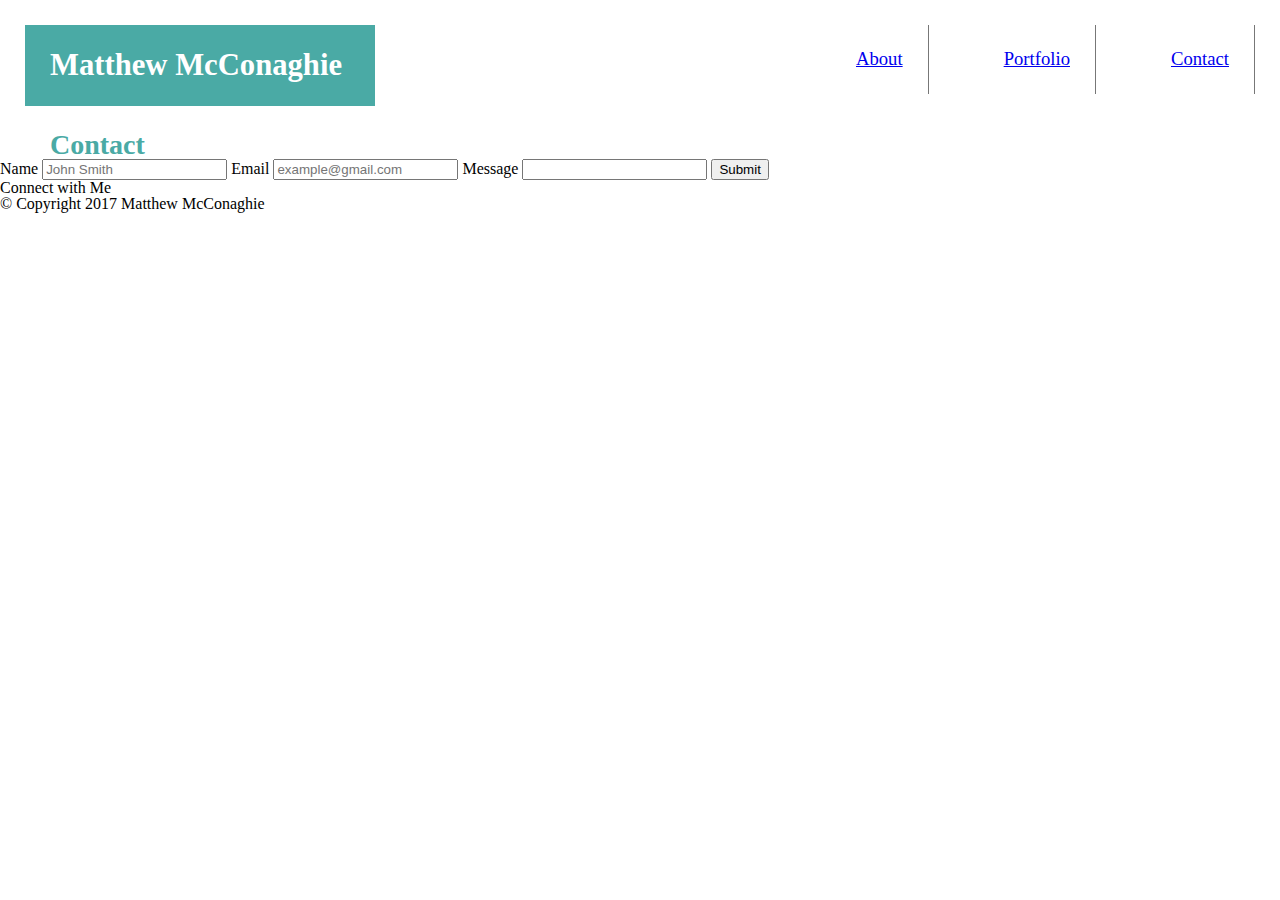
==== contact.html @ 14a53342 "most recent changes" ====
<!DOCTYPE html>
<html lang="en-us">

<head>
  <meta charset="UTF-8">
  <title>Contact Me</title>
  <link rel="stylesheet" type="text/css" href="assets/css/reset.css">
  <link rel="stylesheet" type="text/css" href="assets/css/style.css">

</head>
<body>

<div id="myname">
<h1>Matthew McConaghie</h1>
</div>

	<div class="navBar">
		<p><a href="contact.html">Contact</a></p>
	</div>

	<div class="navBar">
		<p><a href="portfolio.html">Portfolio</a></p>
	</div>

	<div class="navBar">
		<p><a href="index.html">About</a></p>
	</div>	

<h2>Contact</h2>

<div class="contactform">
  <form action="/action_page.php">

    <label for="name">Name</label>
    <input type="text" id="name" name="firstlast" placeholder="John Smith">

    <label for="email">Email</label>
    <input type="text" id="email" name="email" placeholder="example@gmail.com">

    <label for="message">Message</label>
    <input type="text" id="message" name="message">

    <input type="submit" value="Submit">

  </form>
</div>

<h3>Connect with Me</h3>

<p>© Copyright 2017 Matthew McConaghie</p>

</body>
</html>
---- assets/css/style.css ----
#myname {
	width: 300px;
    background: #4aaaa5;
    padding: 25px;
    margin: 25px;
    font-size: 23pt;
    color: white;
    font-weight: bold;
    display: inline-block;
}

.navBar {
	float: right;
	color: #777777;
	padding: 25px;
	margin: 25px;
	font-size: 14pt;
	border-right: .5px solid #777777;
	border-width: 1px;
}
	
h2 {
	font-size: 21pt;
	color: #4aaaa5;
	font-weight: bold;
	text-indent: 50px;
}

.about {
	font-family: Arial, Helvetica, sans-serif;
	color: #777777;

}

img {
	width: 200px;
	height: 300px;
	padding: 25px;
	margin: 25px;
}
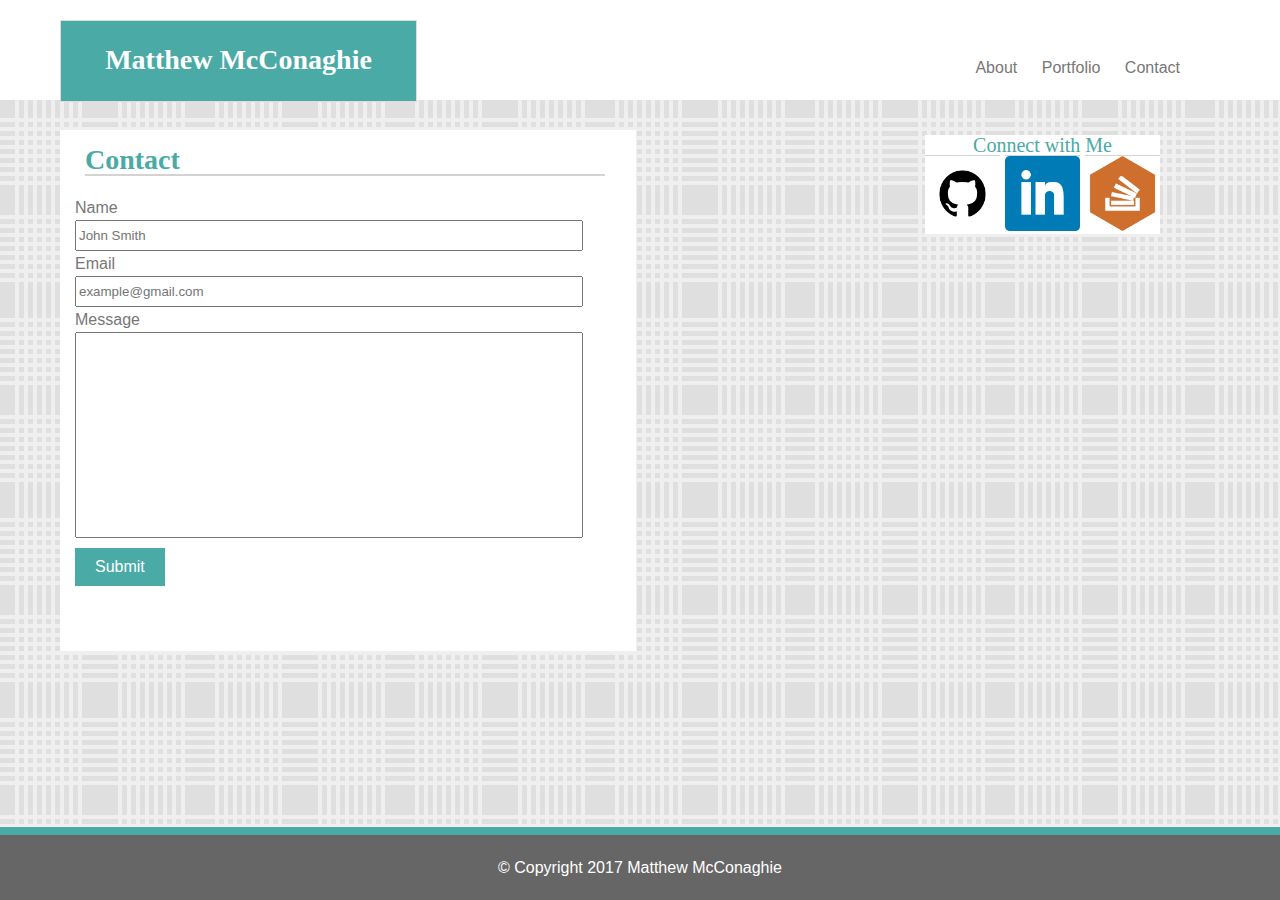
==== commit 05102029: "revised uplaod" ====
--- a/contact.html
+++ b/contact.html
@@ -3,51 +3,69 @@
 
 <head>
   <meta charset="UTF-8">
-  <title>Contact Me</title>
+  <title>McConaghie</title>
   <link rel="stylesheet" type="text/css" href="assets/css/reset.css">
   <link rel="stylesheet" type="text/css" href="assets/css/style.css">
 
 </head>
+
 <body>
-
-<div id="myname">
-<h1>Matthew McConaghie</h1>
-</div>
-
-	<div class="navBar">
-		<p><a href="contact.html">Contact</a></p>
+<nav class="header">
+	<div class="myname">
+	<h1>Matthew McConaghie</h1>
 	</div>
 
-	<div class="navBar">
-		<p><a href="portfolio.html">Portfolio</a></p>
+	<div class="links">
+		<ul id="list">
+			<li><a href="index.html">About</a></li>
+			<li><a href="portfolio.html">Portfolio</a></li>
+			<li><a href="contact.html">Contact</a></li>
+		</ul>
+	</div>
+</nav>
+<section class="container">
+	<div class="contact">
+	<h2>Contact</h2>
+		<p>
+		<div class="contactform">
+		  <form action="/action_page.php">
+
+		    <label for="name">Name</label><br>
+		    <input type="text" id="yourname" name="firstlast" placeholder="John Smith">
+		<br>
+		    <label for="email">Email</label><br>
+		    <input type="text" id="email" name="email" placeholder="example@gmail.com">
+		<br>
+		    <label for="message">Message</label><br>
+		    <input type="text" id="message" name="message">
+		<br>
+		    <input type="submit" id="submit" value="Submit">
+			</form>
+		</div>
+		</p>
 	</div>
 
-	<div class="navBar">
-		<p><a href="index.html">About</a></p>
-	</div>	
+	<aside class="sidebar">
+		<h3>Connect with Me</h3>
+		<a href="#" alt="github">
+			<img id="logos" src="assets/images/githublogo.png">
+		</a>
+		<a href="#" alt="linkedin">
+			<img id="logos" src="assets/images/linkedinlogo.png">
+		</a>
+		<a href="#" alt="stackoverflow">
+			<img id="logos" src="assets/images/stackoverflowlogo.png">
+		</a>
+	</aside>
 
-<h2>Contact</h2>
-
-<div class="contactform">
-  <form action="/action_page.php">
-
-    <label for="name">Name</label>
-    <input type="text" id="name" name="firstlast" placeholder="John Smith">
-
-    <label for="email">Email</label>
-    <input type="text" id="email" name="email" placeholder="example@gmail.com">
-
-    <label for="message">Message</label>
-    <input type="text" id="message" name="message">
-
-    <input type="submit" value="Submit">
-
-  </form>
-</div>
-
-<h3>Connect with Me</h3>
-
-<p>© Copyright 2017 Matthew McConaghie</p>
+</section>
 
 </body>
+
+<footer>
+	<div id="copyright">
+© Copyright 2017 Matthew McConaghie
+	</div>
+</footer>
+
 </html>--- a/assets/css/style.css
+++ b/assets/css/style.css
@@ -1,46 +1,212 @@
-
-
-#myname {
-	width: 300px;
-    background: #4aaaa5;
-    padding: 25px;
-    margin: 25px;
-    font-size: 23pt;
-    color: white;
-    font-weight: bold;
+.header {
+	background-color: white;
+	float: left;
+	width: 100%;
+	height: 50px;
+	padding-top: 20px;
+	padding-bottom: 30px;
+	top: 0;
+	left: 0;
+}
+
+.myname {
+	width: 355px;
+	height: 60px;
+    background-color: #4aaaa5;
+    padding-bottom: 20px;
+    text-align: center;
+    margin-left: 60px;
+    top: 0px;   
+    border: 1px solid #dddddd;
     display: inline-block;
 }
 
-.navBar {
+h1 {
+	color: white;
+	font-size: 21pt;
+	font-weight: bold;
+	padding-top: 25px;
+	font-family: 'Georgia', Times, Times New Roman, serif;
+}
+
+.links {
 	float: right;
+	padding: 40px;
+	margin-right: 50px;
+	font-size: 12pt;
+	font-family: 'Arial', 'Helvetica Neue', Helvetica, sans-serif;
+}
+
+a {
+	text-decoration: none;
 	color: #777777;
-	padding: 25px;
-	margin: 25px;
-	font-size: 14pt;
-	border-right: .5px solid #777777;
-	border-width: 1px;
-}
-	
+}
+
+li {
+	display: inline;
+	padding: 10px;
+	text-decoration: none;
+}
+
+.about {
+	height: 400px;
+	float: left;
+	text-align: left;
+	width: 60%;
+	margin-top: 40px;
+	margin-left: 60px;
+	margin-bottom: 70px;
+}
+
+body {
+	background-image: url(../images/clothbackground.png);
+}
+
+
 h2 {
 	font-size: 21pt;
 	color: #4aaaa5;
 	font-weight: bold;
-	text-indent: 50px;
-}
-
-.about {
+	float: left;
+	width: 520px;
+	background-color: white;
+	border-top: 1px solid white;
+	margin-left: 10px;
+	border-bottom: 2px solid #D3D3D3;
+}
+
+p {
+	width: 520px;
 	font-family: Arial, Helvetica, sans-serif;
 	color: #777777;
-
-}
-
-img {
+	padding-top: 38px;
+	padding-bottom: 10px;
+	padding-right: 10px;
+	padding-left: 10px;
+	background-color: white;
+	border: 1px solid white;
+	font-size: 12pt;
+}
+
+#profilepic {
+	float: left;
 	width: 200px;
 	height: 300px;
+	margin: 10px;
+}
+
+aside {
+	background-color: white;
+	text-align: center; 
+	float: right;
+	margin-top: 35px;
+	margin-right: 120px;
+	font-size: 15pt;
+	color: #4aaaa5;
+}
+
+#logos {
+	width: 75px;
+	height: 75px;
+	border-top: 1px solid #D3D3D3;
+}
+
+footer {
+	text-align: center;
+	background-color: #666666;
+	height: 65px;
+	border-top: 8px solid #4aaaa5;
+	position: fixed;
+	bottom: 0;
+	width: 100%;
+}
+
+#copyright {
+	padding-top: 25px;
+	color: white;
+	font-family: Arial, Helvetica, sans-serif;
+	clear: left;
+}
+
+#nature {
+	width: 300px;
+	height: 150px;
+	background-color: white;
 	padding: 25px;
-	margin: 25px;
-}
-
-
-
-
+}
+
+#airplane {
+	width: 300px;
+	height: 150px;
+	background-color: white;
+	padding: 25px;
+}
+
+#technology {
+	width: 300px;
+	height: 150px;
+	background-color: white;
+	padding: 25px;
+}
+
+.portfolio {
+	height: 550px;
+	width: 60%;
+	margin-top: 35px;
+	margin-left: 60px;
+	margin-bottom: 400px;
+	display: inline-block;
+}
+
+.contact {
+	float: left;
+	width: 45%;
+	background-color: white;
+	padding: 15px;
+	margin-top: 30px;
+	margin-left: 60px;
+	margin-bottom: 50px;
+	box-sizing: border-box;
+}
+
+.contactform {
+	font-family: Arial, Helvetica, sans-serif;
+	color: #777777;
+	line-height: 25px;
+}
+
+.pp {
+	text-align: center;
+}
+
+#yourname {
+	width: 500px;
+	height: 25px;
+}
+
+#email {
+	width: 500px;
+	height: 25px;
+}
+
+#message {
+	height: 200px;
+	width: 500px;
+}
+
+#submit {
+	background-color: #4aaaa5;
+    border: none;
+    color: white;
+    padding: 10px 20px;
+    text-align: center;
+    text-decoration: none;
+    display: inline-block;
+    font-size: 16px;
+    margin-top: 10px;
+    cursor: pointer;
+}
+
+
+
+
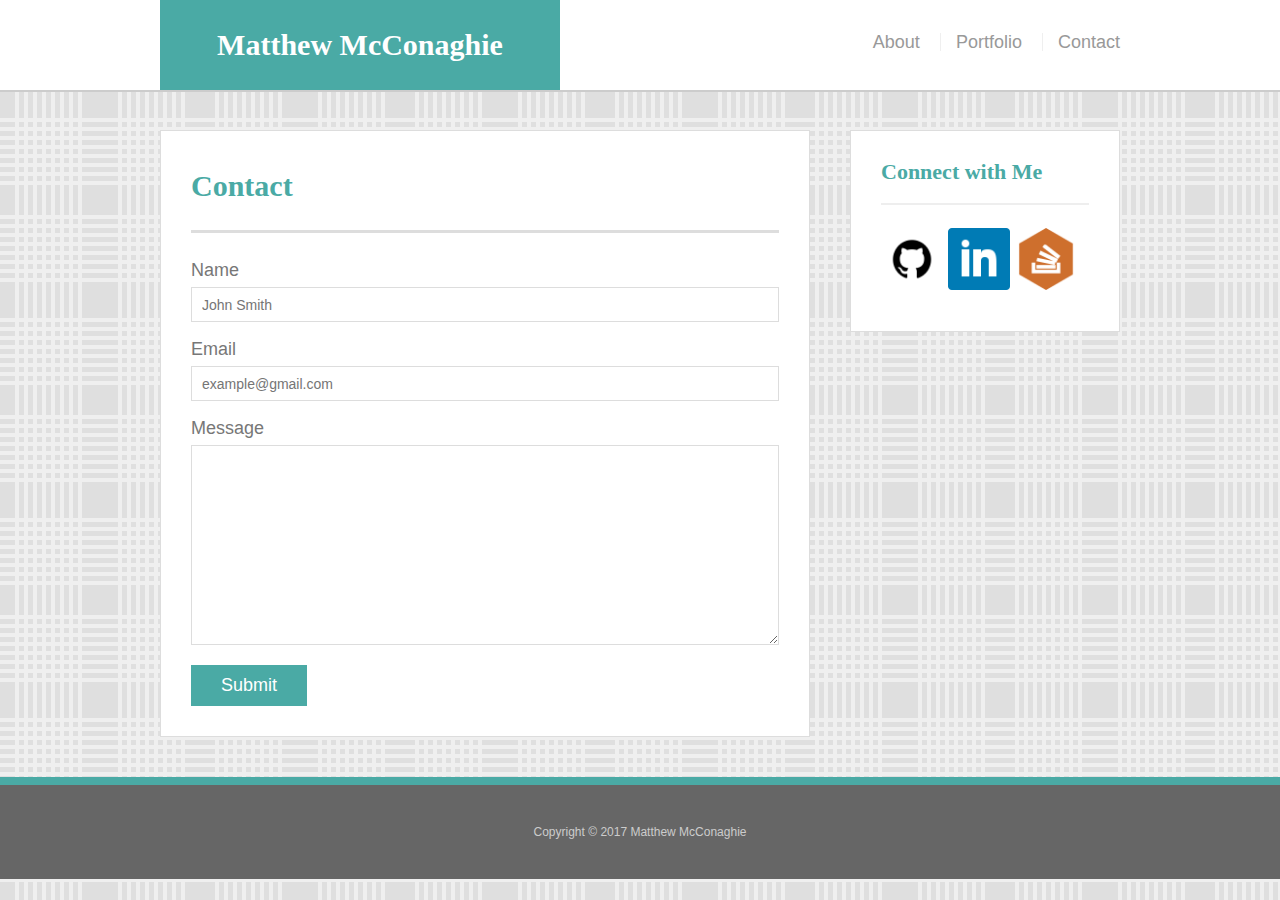
==== commit 4c1d1613: "finished product" ====
--- a/contact.html
+++ b/contact.html
@@ -1,71 +1,57 @@
-<!DOCTYPE html>
+<!doctype html>
 <html lang="en-us">
-
 <head>
   <meta charset="UTF-8">
-  <title>McConaghie</title>
+  <title>Contact | McConaghie</title>
   <link rel="stylesheet" type="text/css" href="assets/css/reset.css">
   <link rel="stylesheet" type="text/css" href="assets/css/style.css">
-
+  <link rel="shortcut icon" type="image/x-icon" href="assets/images/favicon.ico">
 </head>
-
 <body>
-<nav class="header">
-	<div class="myname">
-	<h1>Matthew McConaghie</h1>
-	</div>
-
-	<div class="links">
-		<ul id="list">
-			<li><a href="index.html">About</a></li>
-			<li><a href="portfolio.html">Portfolio</a></li>
-			<li><a href="contact.html">Contact</a></li>
-		</ul>
-	</div>
-</nav>
-<section class="container">
-	<div class="contact">
-	<h2>Contact</h2>
-		<p>
-		<div class="contactform">
-		  <form action="/action_page.php">
-
-		    <label for="name">Name</label><br>
-		    <input type="text" id="yourname" name="firstlast" placeholder="John Smith">
-		<br>
-		    <label for="email">Email</label><br>
-		    <input type="text" id="email" name="email" placeholder="example@gmail.com">
-		<br>
-		    <label for="message">Message</label><br>
-		    <input type="text" id="message" name="message">
-		<br>
-		    <input type="submit" id="submit" value="Submit">
-			</form>
-		</div>
-		</p>
-	</div>
-
-	<aside class="sidebar">
-		<h3>Connect with Me</h3>
-		<a href="#" alt="github">
-			<img id="logos" src="assets/images/githublogo.png">
-		</a>
-		<a href="#" alt="linkedin">
-			<img id="logos" src="assets/images/linkedinlogo.png">
-		</a>
-		<a href="#" alt="stackoverflow">
-			<img id="logos" src="assets/images/stackoverflowlogo.png">
-		</a>
-	</aside>
-
-</section>
-
+  <header id="masthead">
+    <div class="container">
+      <a href="index.html" id="logo">Matthew McConaghie</a>
+      <nav>
+        <a href="index.html">About</a>
+        <a href="portfolio.html">Portfolio</a>
+        <a href="contact.html">Contact</a>
+      </nav>
+    </div>
+  </header>
+  <div id="main-container" class="container">
+    <section class="main-section">
+      <h1>Contact</h1>
+      <form id="contact-form">
+        <ul>
+          <li>
+            <label for="name">Name</label>
+            <input type="text" id="name" name="name" placeholder="John Smith" required="required">
+          </li>
+          <li>
+            <label for="email">Email</label>
+            <input type="email" id="email" name="email" placeholder="example@gmail.com" required="required">
+          </li>
+          <li>
+            <label for="message">Message</label>
+            <textarea id="message" name="message" required="required"></textarea>
+          </li>
+        </ul>
+        <input type="submit">
+      </form>
+    </section>
+    <section class="sidebar">
+      <div id="connect">
+        <h2>Connect with Me</h2>
+        <a href="#"><img src="assets/images/githublogo.png" class="social" alt="GitHub" /></a>
+        <a href="#"><img src="assets/images/linkedinlogo.png" class="social" alt="LinkedIn" /></a>
+        <a href="#"><img src="assets/images/stackoverflowlogo.png" class="social" alt="Stack Overflow" /></a>
+      </div>
+    </section>
+  </div>
+  <footer>
+    <div class="container">
+      Copyright &copy; 2017 Matthew McConaghie
+    </div>
+  </footer>
 </body>
-
-<footer>
-	<div id="copyright">
-© Copyright 2017 Matthew McConaghie
-	</div>
-</footer>
-
 </html>--- a/assets/css/style.css
+++ b/assets/css/style.css
@@ -1,212 +1,202 @@
-.header {
-	background-color: white;
-	float: left;
-	width: 100%;
-	height: 50px;
-	padding-top: 20px;
-	padding-bottom: 30px;
-	top: 0;
-	left: 0;
-}
-
-.myname {
-	width: 355px;
-	height: 60px;
-    background-color: #4aaaa5;
-    padding-bottom: 20px;
-    text-align: center;
-    margin-left: 60px;
-    top: 0px;   
-    border: 1px solid #dddddd;
-    display: inline-block;
-}
-
+body {
+  font-family: Arial, "Helvetica Neue", Helvetica, sans-serif;
+  font-size: 18px;
+  line-height: 34px;
+  color: #777;
+  background: url("../images/clothbackground.png");
+}
+* {
+  box-sizing: border-box;
+}
+/* general */
+.container {
+  width: 100%;
+  max-width: 960px;
+  margin: 0 auto;
+  clear: both;
+}
+h1,
+h2,
+h3,
+p {
+  margin-bottom: 20px;
+}
+p:last-child {
+  margin-bottom: 0;
+}
+h1,
+h2,
+h3 {
+  font-family: Georgia, Times, "Times New Roman", serif;
+  font-weight: 700;
+  color: #4aaaa5;
+}
 h1 {
-	color: white;
-	font-size: 21pt;
-	font-weight: bold;
-	padding-top: 25px;
-	font-family: 'Georgia', Times, Times New Roman, serif;
-}
-
-.links {
-	float: right;
-	padding: 40px;
-	margin-right: 50px;
-	font-size: 12pt;
-	font-family: 'Arial', 'Helvetica Neue', Helvetica, sans-serif;
-}
-
-a {
-	text-decoration: none;
-	color: #777777;
-}
-
-li {
-	display: inline;
-	padding: 10px;
-	text-decoration: none;
-}
-
-.about {
-	height: 400px;
-	float: left;
-	text-align: left;
-	width: 60%;
-	margin-top: 40px;
-	margin-left: 60px;
-	margin-bottom: 70px;
-}
-
-body {
-	background-image: url(../images/clothbackground.png);
-}
-
-
-h2 {
-	font-size: 21pt;
-	color: #4aaaa5;
-	font-weight: bold;
-	float: left;
-	width: 520px;
-	background-color: white;
-	border-top: 1px solid white;
-	margin-left: 10px;
-	border-bottom: 2px solid #D3D3D3;
-}
-
-p {
-	width: 520px;
-	font-family: Arial, Helvetica, sans-serif;
-	color: #777777;
-	padding-top: 38px;
-	padding-bottom: 10px;
-	padding-right: 10px;
-	padding-left: 10px;
-	background-color: white;
-	border: 1px solid white;
-	font-size: 12pt;
-}
-
-#profilepic {
-	float: left;
-	width: 200px;
-	height: 300px;
-	margin: 10px;
-}
-
-aside {
-	background-color: white;
-	text-align: center; 
-	float: right;
-	margin-top: 35px;
-	margin-right: 120px;
-	font-size: 15pt;
-	color: #4aaaa5;
-}
-
-#logos {
-	width: 75px;
-	height: 75px;
-	border-top: 1px solid #D3D3D3;
-}
-
+  padding-bottom: 20px;
+  font-size: 30px;
+  line-height: 49px;
+  border-bottom: 3px solid #ddd;
+}
+h2,
+h3 {
+  font-size: 22px;
+}
+/* header */
+#masthead {
+  position: fixed;
+  z-index: 99;
+  width: 100%;
+  margin: 0 0 30px;
+  overflow: auto;
+  color: #fff;
+  background: #fff;
+  border-bottom: 2px solid #ccc;
+}
+#logo {
+  float: left;
+  width: 400px;
+  height: 90px;
+  font-family: Georgia, Times, "Times New Roman", serif;
+  font-size: 30px;
+  font-weight: 700;
+  line-height: 90px;
+  color: #fff;
+  text-align: center;
+  text-decoration: none;
+  background: #4aaaa5;
+}
+nav {
+  float: right;
+  margin-top: 25px;
+}
+nav a {
+  display: inline-block;
+  padding-left: 15px;
+  margin-left: 15px;
+  line-height: 18px;
+  color: #999;
+  text-decoration: none;
+  border-left: 1px solid #efefef;
+}
+nav a:first-child {
+  border-left: 0 none;
+}
+/* footer */
 footer {
-	text-align: center;
-	background-color: #666666;
-	height: 65px;
-	border-top: 8px solid #4aaaa5;
-	position: fixed;
-	bottom: 0;
-	width: 100%;
-}
-
-#copyright {
-	padding-top: 25px;
-	color: white;
-	font-family: Arial, Helvetica, sans-serif;
-	clear: left;
-}
-
-#nature {
-	width: 300px;
-	height: 150px;
-	background-color: white;
-	padding: 25px;
-}
-
-#airplane {
-	width: 300px;
-	height: 150px;
-	background-color: white;
-	padding: 25px;
-}
-
-#technology {
-	width: 300px;
-	height: 150px;
-	background-color: white;
-	padding: 25px;
-}
-
-.portfolio {
-	height: 550px;
-	width: 60%;
-	margin-top: 35px;
-	margin-left: 60px;
-	margin-bottom: 400px;
-	display: inline-block;
-}
-
-.contact {
-	float: left;
-	width: 45%;
-	background-color: white;
-	padding: 15px;
-	margin-top: 30px;
-	margin-left: 60px;
-	margin-bottom: 50px;
-	box-sizing: border-box;
-}
-
-.contactform {
-	font-family: Arial, Helvetica, sans-serif;
-	color: #777777;
-	line-height: 25px;
-}
-
-.pp {
-	text-align: center;
-}
-
-#yourname {
-	width: 500px;
-	height: 25px;
-}
-
-#email {
-	width: 500px;
-	height: 25px;
-}
-
-#message {
-	height: 200px;
-	width: 500px;
-}
-
-#submit {
-	background-color: #4aaaa5;
-    border: none;
-    color: white;
-    padding: 10px 20px;
-    text-align: center;
-    text-decoration: none;
-    display: inline-block;
-    font-size: 16px;
-    margin-top: 10px;
-    cursor: pointer;
-}
-
-
-
-
+  padding: 30px 0;
+  clear: both;
+  font-size: 12px;
+  color: #fff;
+  color: #ccc;
+  text-align: center;
+  background: #666;
+  border-top: 8px solid #4aaaa5;
+}
+/* sidebar */
+.sidebar {
+  float: right;
+  width: 100%;
+  max-width: 270px;
+  padding: 30px;
+  margin-bottom: 20px;
+  background: #fff;
+  border: 1px solid #ddd;
+}
+h3,
+.sidebar h2 {
+  padding-bottom: 20px;
+  margin-bottom: 15px;
+  line-height: 22px;
+  border-bottom: 2px solid #eee;
+}
+.social {
+  width: 62px;
+  height: 62px;
+  margin-top: 8px;
+  margin-right: 5px;
+}
+.social:last-child {
+  margin-right: 0;
+}
+/* main */
+#main-container {
+  padding-top: 130px;
+}
+.main-section {
+  float: left;
+  width: 100%;
+  max-width: 650px;
+  padding: 30px;
+  margin: 0 0 40px;
+  background: #fff;
+  border: 1px solid #ddd;
+}
+/* portfolio page */
+.work {
+  position: relative;
+  float: left;
+  width: 274px;
+  margin: 20px 0 25px;
+  overflow: auto;
+}
+.work:nth-child(even) {
+  margin-right: 40px;
+}
+.work img {
+  width: 100%;
+  border: 0 none;
+  opacity: 0.8;
+}
+.work h3 {
+  position: absolute;
+  bottom: 20px;
+  width: 100%;
+  padding: 15px;
+  margin-bottom: 0;
+  font-weight: 300;
+  line-height: 30px;
+  color: #fff;
+  text-align: center;
+  background: #4aaaa5;
+  border-bottom: 0;
+}
+.auth-image {
+  float: left;
+  width: 200px;
+  height: auto;
+  margin-top: 10px;
+  margin-right: 25px;
+}
+/* contact page */
+#contact-form ul {
+  margin-bottom: 20px;
+}
+#contact-form li {
+  margin-bottom: 10px;
+}
+label,
+input[type=text],
+input[type=email],
+textarea {
+  display: block;
+  width: 100%;
+}
+input[type=text],
+input[type=email],
+textarea {
+  height: 35px;
+  padding: 0 10px;
+  font-size: 14px;
+  border: 1px solid #ddd;
+}
+textarea {
+  height: 200px;
+}
+input[type=submit] {
+  padding: 10px 30px;
+  font-size: 18px;
+  color: #fff;
+  cursor: pointer;
+  background: #4aaaa5;
+  border: 0 none;
+}